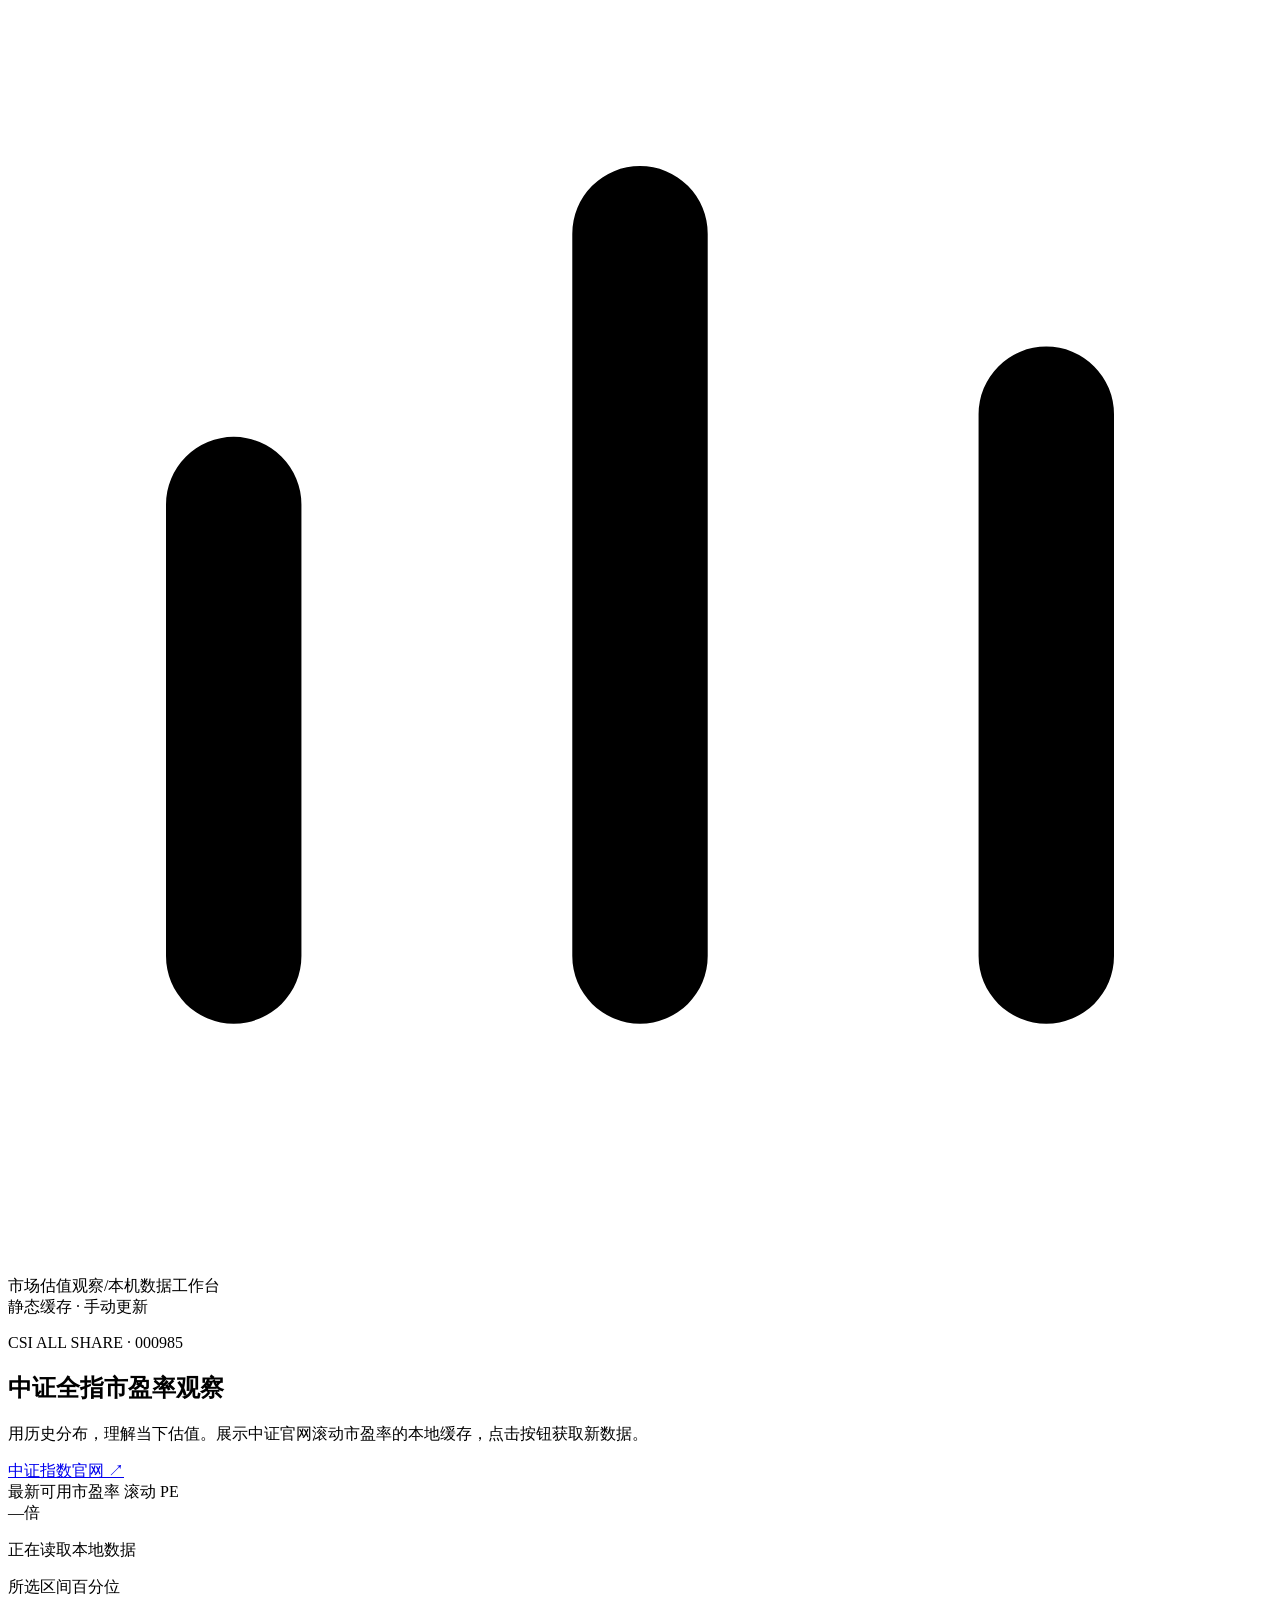
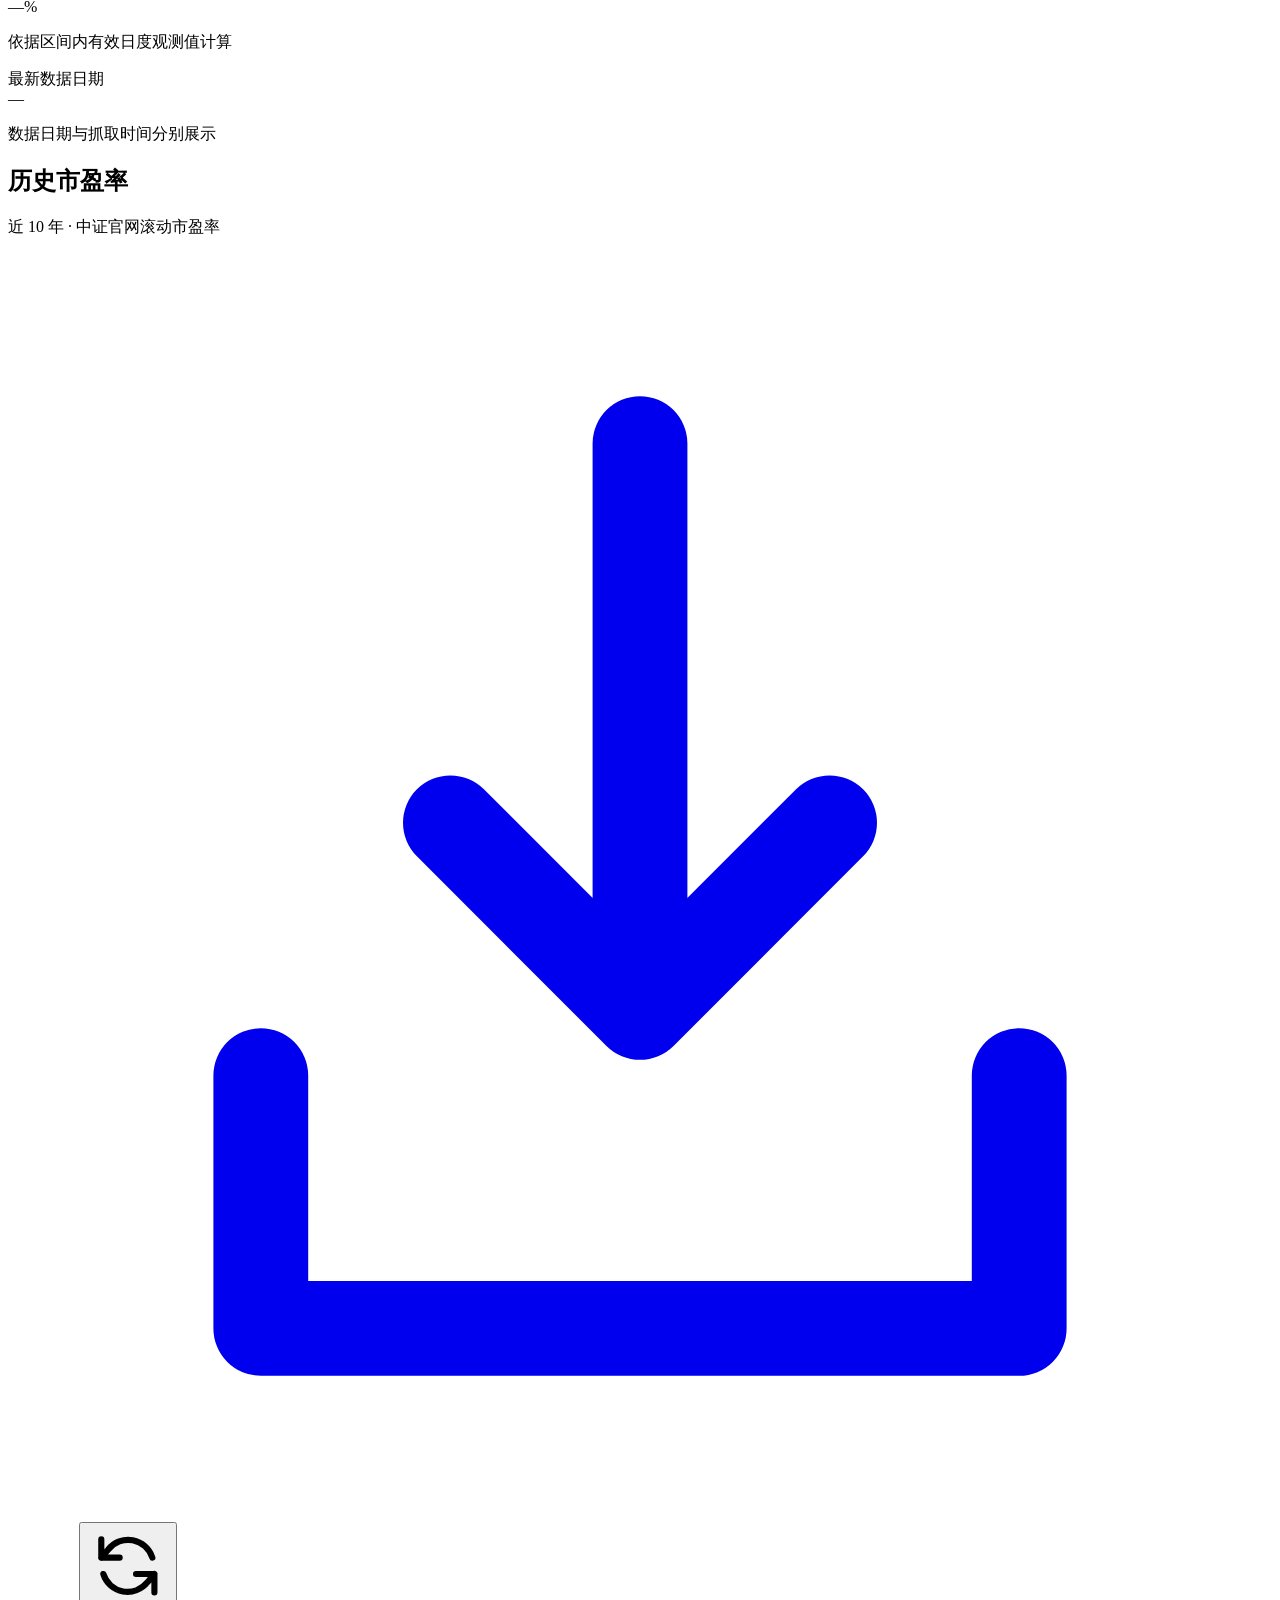
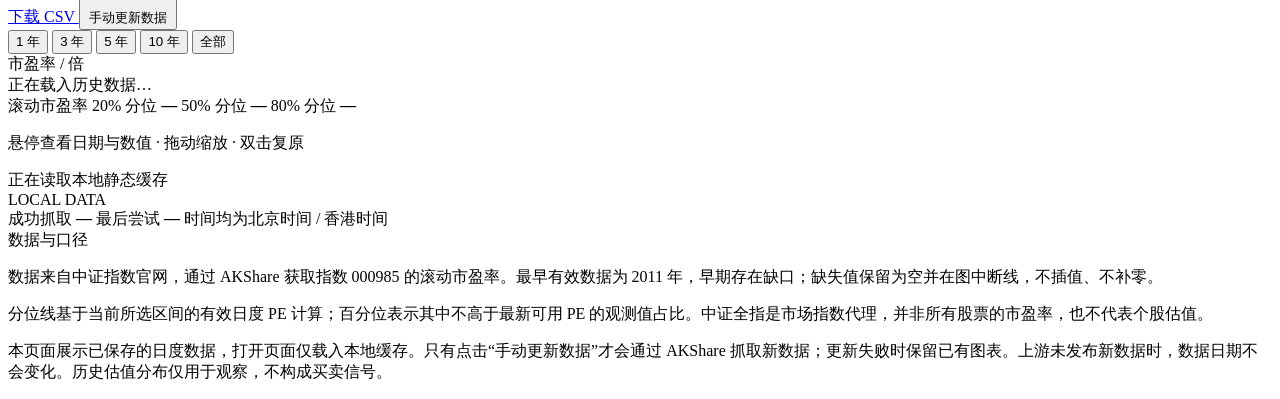
==== web/index.html @ 2859ba34 "Add manual CSI All Share PE dashboard and README chart" ====
<!doctype html>
<html lang="zh-CN">
  <head>
    <meta charset="UTF-8" />
    <meta name="viewport" content="width=device-width, initial-scale=1" />
    <meta name="color-scheme" content="light" />
    <title>中证全指 · 市盈率观察</title>
    <link rel="stylesheet" href="/styles.css" />
    <script src="/plotly.min.js" defer></script>
    <script src="/app.js" defer></script>
  </head>
  <body>
    <main class="page-shell">
      <header class="page-header">
        <div class="identity">
          <span class="brand-mark" aria-hidden="true">
            <svg viewBox="0 0 28 28" fill="none"><path d="M5 21V11m9 10V5m9 16V9" stroke="currentColor" stroke-width="3" stroke-linecap="round" /></svg>
          </span>
          <span>市场估值观察<span class="brand-divider">/</span><span class="brand-detail">本机数据工作台</span></span>
        </div>
        <div class="live-badge"><span class="live-dot"></span>静态缓存 · 手动更新</div>
      </header>

      <section class="intro" aria-labelledby="page-title">
        <div>
          <p class="eyebrow">CSI ALL SHARE · 000985</p>
          <h1 id="page-title">中证全指<span>市盈率观察</span></h1>
          <p class="intro-description">用历史分布，理解当下估值。展示中证官网滚动市盈率的本地缓存，点击按钮获取新数据。</p>
        </div>
        <a class="source-link" id="source-link" href="https://www.csindex.com.cn/" target="_blank" rel="noopener noreferrer">中证指数官网 <span aria-hidden="true">↗</span></a>
      </section>

      <section class="metrics" aria-label="最新估值概览">
        <article class="metric-card primary-metric">
          <div class="metric-label">最新可用市盈率 <span class="metric-tag">滚动 PE</span></div>
          <div class="metric-value"><span id="latest-pe">—</span><span class="metric-unit">倍</span></div>
          <p id="latest-pe-detail">正在读取本地数据</p>
        </article>
        <article class="metric-card">
          <div class="metric-label">所选区间百分位</div>
          <div class="metric-value"><span id="percentile">—</span><span class="metric-unit">%</span></div>
          <p id="percentile-detail">依据区间内有效日度观测值计算</p>
        </article>
        <article class="metric-card date-metric">
          <div class="metric-label">最新数据日期</div>
          <div class="metric-value" id="latest-date">—</div>
          <p id="coverage-detail">数据日期与抓取时间分别展示</p>
        </article>
      </section>

      <section class="chart-panel" aria-labelledby="chart-title">
        <div class="chart-heading">
          <div>
            <h2 id="chart-title">历史市盈率</h2>
            <p id="range-description">近 10 年 · 中证官网滚动市盈率</p>
          </div>
          <div class="chart-actions">
            <a class="button secondary-button" href="/history.csv" download="csi-000985-pe.csv" aria-label="下载完整历史数据 CSV">
              <svg viewBox="0 0 20 20" fill="none" aria-hidden="true"><path d="M10 3v9m-3-3 3 3 3-3M4 13v4h12v-4" stroke="currentColor" stroke-width="1.5" stroke-linecap="round" stroke-linejoin="round" /></svg>
              下载 CSV
            </a>
            <button class="button refresh-button" id="refresh-button" type="button">
              <svg class="refresh-icon" viewBox="0 0 20 20" fill="none" aria-hidden="true"><path d="M16 8a6.2 6.2 0 0 0-10.8-2L3.5 8M4 12a6.2 6.2 0 0 0 10.8 2l1.7-2M3.5 3.5V8H8m8.5 8.5V12H12" stroke="currentColor" stroke-width="1.5" stroke-linecap="round" stroke-linejoin="round" /></svg>
              <span id="refresh-label">手动更新数据</span>
            </button>
          </div>
        </div>

        <div class="chart-controls">
          <div class="range-control" role="group" aria-label="选择历史范围">
            <button type="button" data-range="1" aria-pressed="false">1 年</button>
            <button type="button" data-range="3" aria-pressed="false">3 年</button>
            <button type="button" data-range="5" aria-pressed="false">5 年</button>
            <button type="button" data-range="10" aria-pressed="true" class="is-active">10 年</button>
            <button type="button" data-range="all" aria-pressed="false">全部</button>
          </div>
          <span class="chart-unit">市盈率 / 倍</span>
        </div>

        <div class="chart-container">
          <div id="pe-chart" role="img" aria-label="中证全指历史滚动市盈率折线图"></div>
          <div class="chart-placeholder" id="chart-placeholder" role="status">正在载入历史数据…</div>
        </div>

        <div class="chart-footer">
          <div class="chart-legend" aria-label="图例">
            <span><i class="legend-line pe-line"></i>滚动市盈率</span>
            <span><i class="legend-line quantile-low"></i>20% 分位 <b id="q20">—</b></span>
            <span><i class="legend-line quantile-mid"></i>50% 分位 <b id="q50">—</b></span>
            <span><i class="legend-line quantile-high"></i>80% 分位 <b id="q80">—</b></span>
          </div>
          <p class="chart-hint">悬停查看日期与数值 · 拖动缩放 · 双击复原</p>
        </div>
      </section>

      <section class="data-status-panel" aria-label="数据更新状态">
        <div class="status-topline">
          <div class="status-message" id="status-message" role="status" aria-live="polite"><span class="status-dot"></span><span id="status-text">正在读取本地静态缓存</span></div>
          <span class="local-label">LOCAL DATA</span>
        </div>
        <div class="update-times">
          <span>成功抓取 <strong id="fetched-at">—</strong></span>
          <span>最后尝试 <strong id="attempted-at">—</strong></span>
          <span>时间均为北京时间 / 香港时间</span>
        </div>
        <p class="error-detail" id="error-detail" hidden></p>
      </section>

      <footer class="notes">
        <div class="notes-heading">数据与口径</div>
        <div class="notes-content">
          <p>数据来自中证指数官网，通过 AKShare 获取指数 000985 的滚动市盈率。最早有效数据为 2011 年，早期存在缺口；缺失值保留为空并在图中断线，不插值、不补零。</p>
          <p>分位线基于当前所选区间的有效日度 PE 计算；百分位表示其中不高于最新可用 PE 的观测值占比。中证全指是市场指数代理，并非所有股票的市盈率，也不代表个股估值。</p>
          <p>本页面展示已保存的日度数据，打开页面仅载入本地缓存。只有点击“手动更新数据”才会通过 AKShare 抓取新数据；更新失败时保留已有图表。上游未发布新数据时，数据日期不会变化。历史估值分布仅用于观察，不构成买卖信号。</p>
        </div>
      </footer>
    </main>
  </body>
</html>
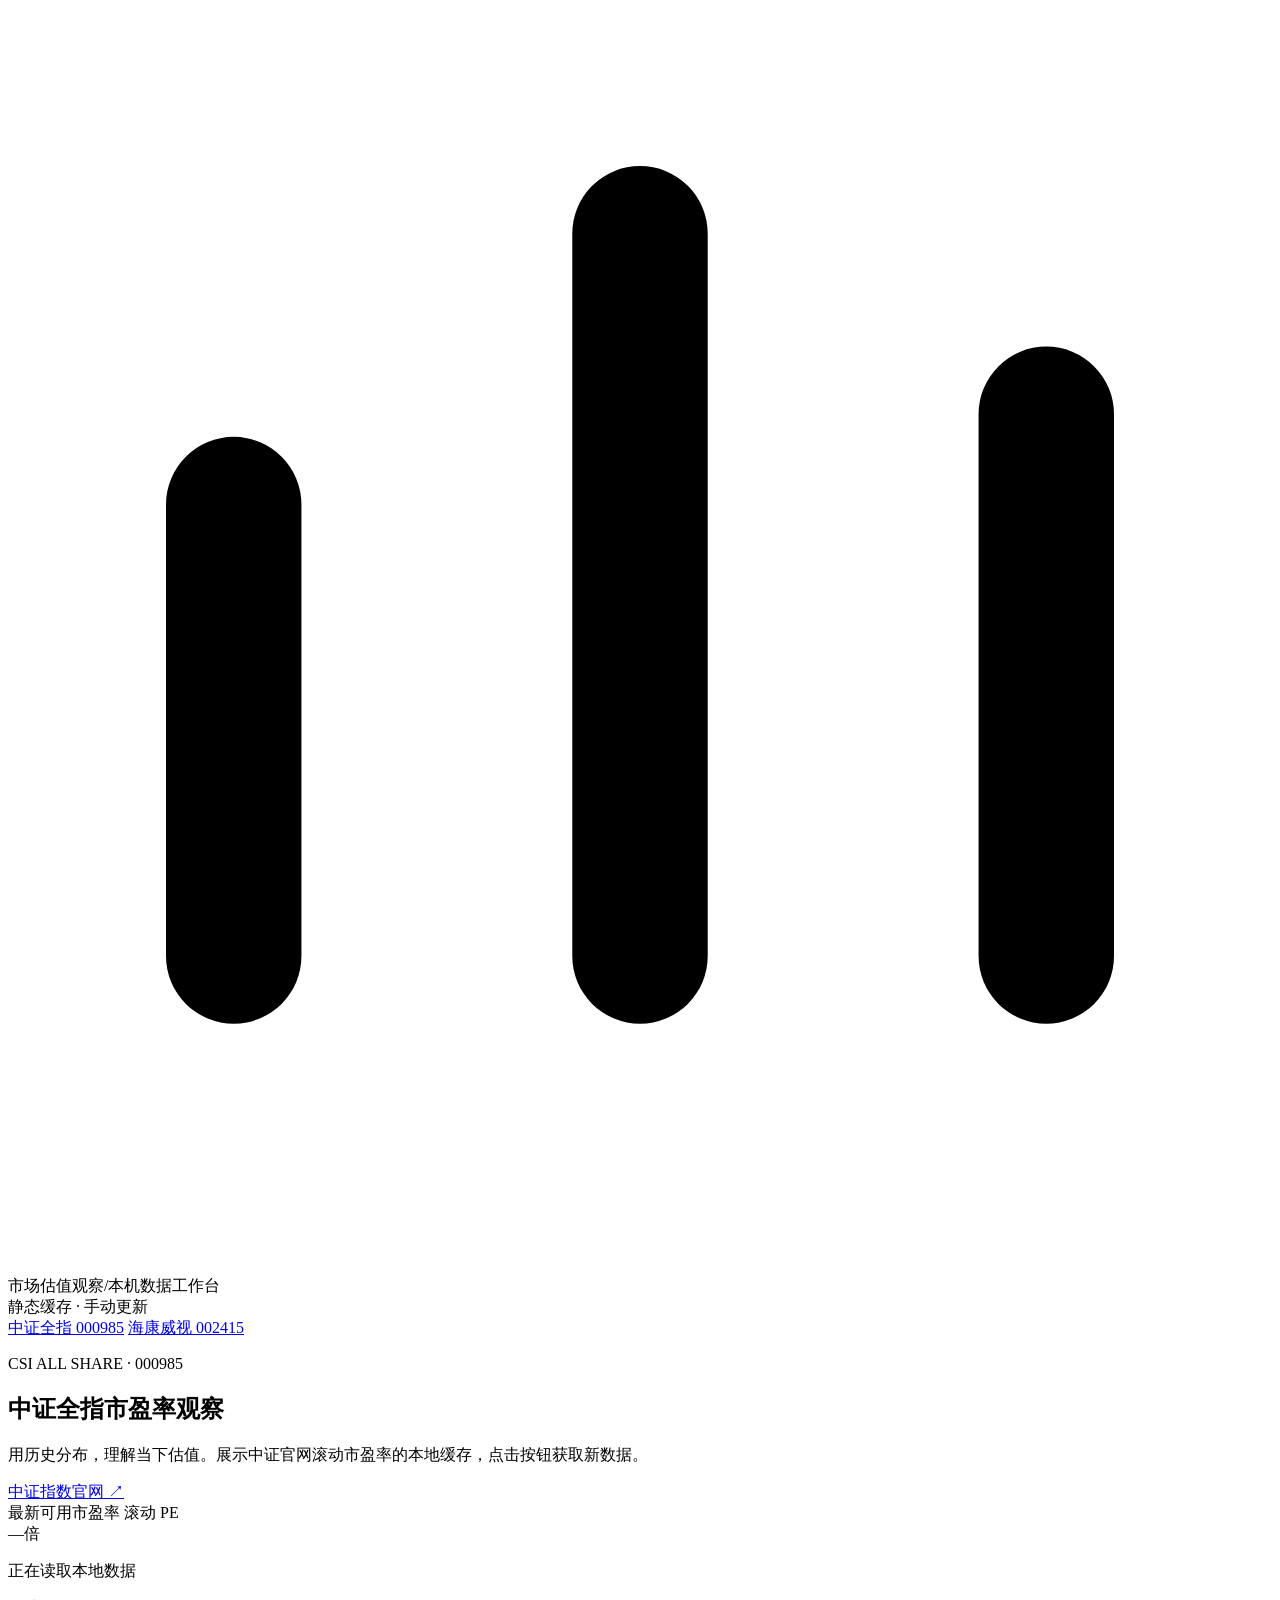
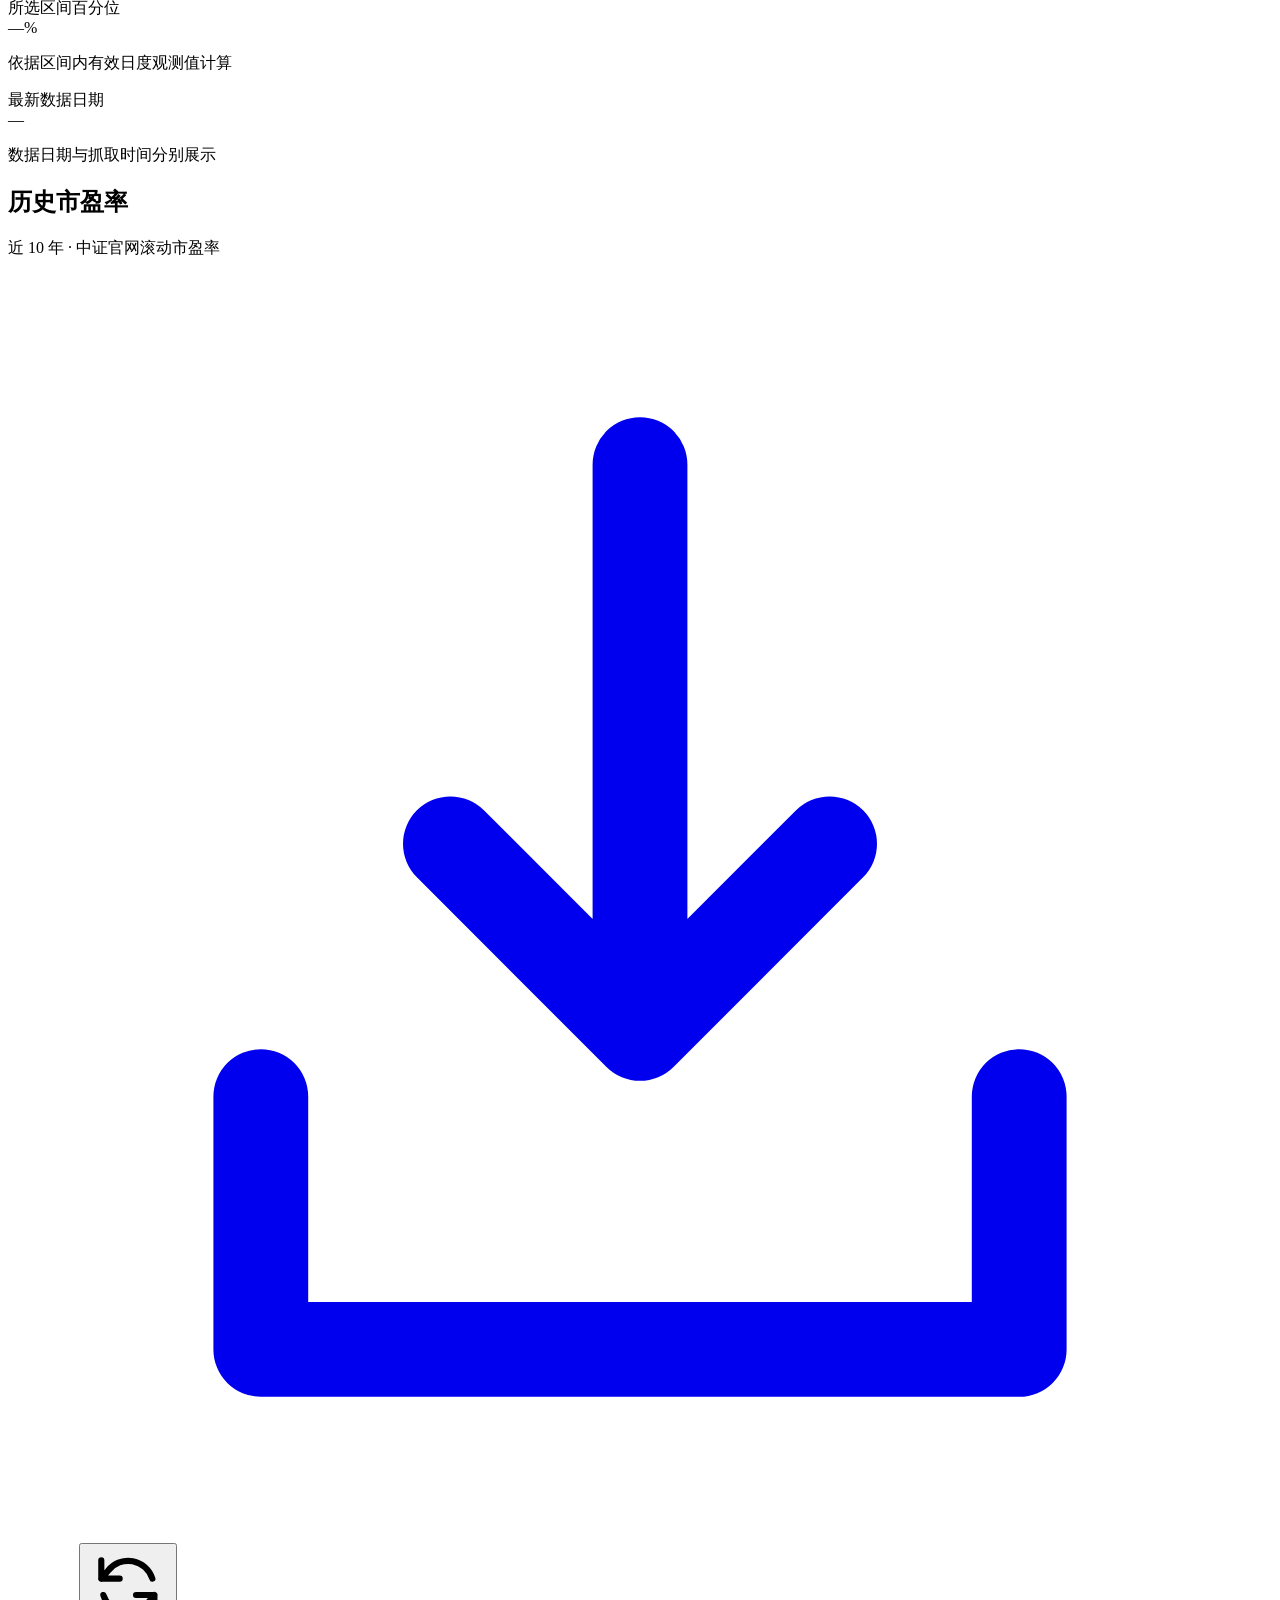
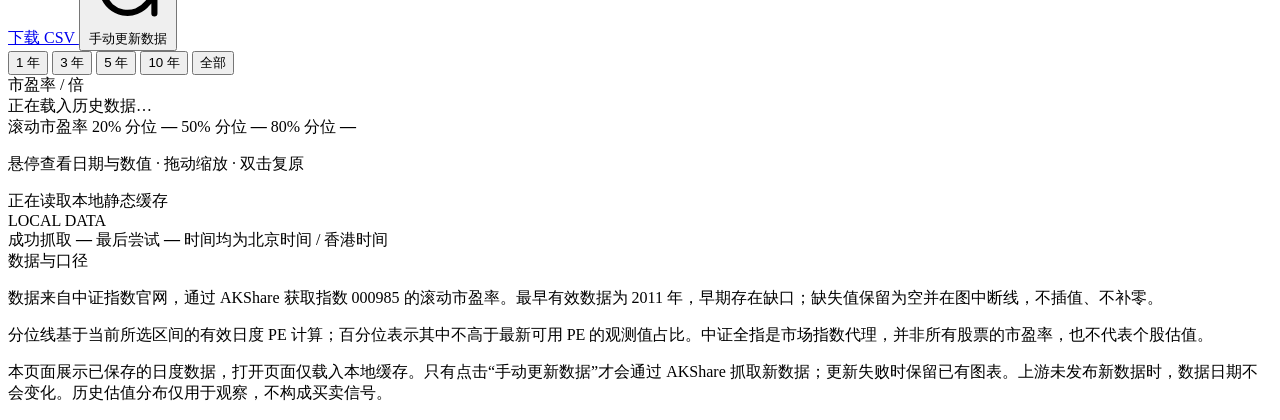
==== commit ef7a6725: "Add manually updated Hikvision PE TTM dashboard" ====
--- a/web/index.html
+++ b/web/index.html
@@ -9,7 +9,7 @@
     <script src="/plotly.min.js" defer></script>
     <script src="/app.js" defer></script>
   </head>
-  <body>
+  <body data-instrument="csi">
     <main class="page-shell">
       <header class="page-header">
         <div class="identity">
@@ -20,6 +20,11 @@
         </div>
         <div class="live-badge"><span class="live-dot"></span>静态缓存 · 手动更新</div>
       </header>
+
+      <nav class="instrument-nav" aria-label="选择估值对象">
+        <a href="/" aria-current="page">中证全指 <span>000985</span></a>
+        <a href="/hikvision.html">海康威视 <span>002415</span></a>
+      </nav>
 
       <section class="intro" aria-labelledby="page-title">
         <div>
@@ -106,7 +111,7 @@
         <p class="error-detail" id="error-detail" hidden></p>
       </section>
 
-      <footer class="notes">
+      <footer class="notes" id="data-notes">
         <div class="notes-heading">数据与口径</div>
         <div class="notes-content">
           <p>数据来自中证指数官网，通过 AKShare 获取指数 000985 的滚动市盈率。最早有效数据为 2011 年，早期存在缺口；缺失值保留为空并在图中断线，不插值、不补零。</p>
